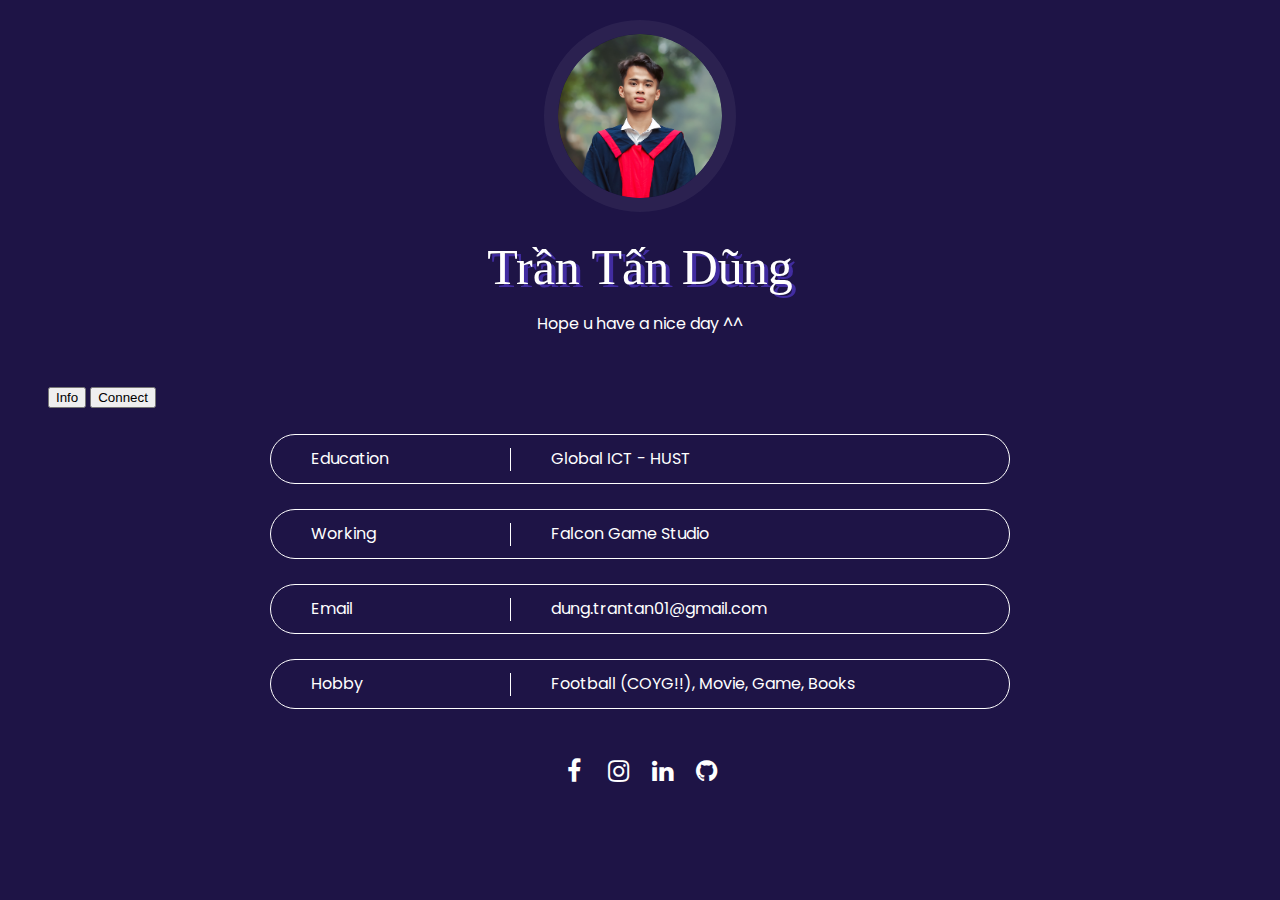
==== index.html @ 966ea0e9 "update" ====
<!DOCTYPE html>
<html lang="en">

<head>
  <meta charset="UTF-8">
  <title>Personal Website</title>
  <meta name="viewport" content="width=device-width, initial-scale=1.0">
  <meta http-equiv="X-UA-Compatible" content="ie=edge">
  <link rel="stylesheet" href="https://maxcdn.bootstrapcdn.com/font-awesome/4.4.0/css/font-awesome.min.css">
  <link rel="stylesheet" href="style.css">
</head>

<body>
  <span id="image">
    <div id="frame">
      <img src="ava.png" alt="avatar">
    </div>
  </span>

  <p id="name">Trần Tấn Dũng</p>
  <p id="bio">Hope u have a nice day ^^</p>

  <div class="a">
    <ul class="filters">
      <button id="info_button" onclick="InfoClick()">
        Info
      </button>
      <button id="connect_button" onclick="ConnectClick()">
        Connect
      </button>
    </ul>
  </div>
  
  <div id="information">
    <div class="info">
      <div>
        <p id="text01" >Education</p>
      </div>
      <div>
        <p id="text02" >Global ICT - HUST</p>
      </div>
    </div>
    <div class="info">
      <div>
        <p id="text01" >Working</p>
      </div>
      <div>
        <p id="text02" >Falcon Game Studio</p>
      </div>
    </div>
    <div class="info">
      <div>
        <p id="text01" >Email</p>
      </div>
      <div>
        <p id="text02" >dung.trantan01@gmail.com</p>
      </div>
    </div>
    <div class="info">
      <div>
        <p id="text01" >Hobby</p>
      </div>
      <div>
        <p id="text02" >Football (COYG!!), Movie, Game, Books</p>
      </div>
    </div>
  </div>

  <div id="connection" style="display:none;">
    <p id="suggest">Some recent suggestions :D</p>
    <div class="table">
      <section id="film" class="hobby">
        <i class="fa fa-film"></i>
        <ul style="list-style:none;">
          <li>Midnight in Paris (2011)</li>
          <li>Se7en (1995)</li>
          <li>Source Code (2011)</li>
          <li>The Prestige (2006)</li>
        </ul>
      </section>

      <section class="hobby">
        <i class="fa fa-book"></i>
        <ul style="list-style:none;">
          <li>The Da Vinci Code - Dan Brown</li>
          <li>The Godfather - Mario Puzo</li>
          <li>Highly Sensitive People in an Insensitive World - Ilse Sand</li>
        </ul>
      </section>
    </div>

    <div id="music">
      <iframe style="border-radius:12px" src="https://open.spotify.com/embed/playlist/44w72YDDhT4s1zg6DIhD3g?utm_source=generator&theme=0" width="30%" height="180" frameBorder="0" allowfullscreen="" allow="autoplay; clipboard-write; encrypted-media; fullscreen; picture-in-picture" loading="lazy"></iframe>
    </div>
  </div>
  

  <footer>
    <ul id="social">
      <li>
        <a href="https://www.facebook.com/tandung10x" target="_blank">
          <i class="fa fa-facebook"></i>
        </a>
      </li>
      <li>
        <a href="https://www.instagram.com/t.t.dungg" target="_blank">
          <i class="fa fa-instagram"></i>
        </a>
      </li>
      <li>
        <a href="https://www.linkedin.com/in/dung-tt/" target="_blank">
          <i class="fa fa-linkedin"></i>
        </a>
      </li>
      <li>
        <a href="https://github.com/tandung10x" target="_blank">
          <i class="fa fa-github"></i>
        </a>
      </li>
    </ul>
  </footer>

  <script src="https://ajax.googleapis.com/ajax/libs/jquery/3.2.1/jquery.min.js"></script>
  <script src="app.js"></script>
</body>
</html>
---- style.css ----
@import url('https://fonts.googleapis.com/css2?family=Poppins:wght@400;500;600&display=swap');

* {
    box-sizing: border-box;
}

@keyframes fadeInAnimation {
    0% {
        opacity: 0;
    }
    100% {
        opacity: 1;
     }
}

body {
    font-family: 'Poppins', sans-serif;
    font-size: 16px;
    line-height: 1.42857143;
    color: white;
    background-color: rgb(30, 20, 70);
    animation: fadeInAnimation ease 3s;
    animation-iteration-count: 1;
    animation-fill-mode: forwards;
}

#frame {
    width: 12rem;
    border-radius: 100%;
    border-color: rgba(255,255,255,0.059);
    border-style: solid;
    border-width: 14px;
    margin: auto;
    margin-top: 20px; 
}

img {
    border-radius: inherit !important;
    max-width: 100%;
    vertical-align: top;
}

#name {
    font-size: 50px;
    font-family: 'Cormorant Garamond';
    text-align: center;
    text-shadow: 4px 3px #412ca0;
    margin-top: 20px;
    margin-bottom: 10px;
}

#bio {
    margin: auto;
    margin-bottom: 50px;
    text-align: center;
}

.info {
    width: 740px;
    display: flex;
    margin: auto;
    margin-top: 25px;
    height: 50px;
    border: 1px solid white;
    border-radius: 50px;
    align-items: center;
}

#text01 {
    margin-left: 40px;
    width: 200px;
    border-right: 1px solid white;
}

#text02 {
    margin-left: 40px;
}

#music {
    margin-top: 40px;
    display: flex;
    justify-content: center;
}

#social {
    padding: 0;
    margin: 45px 0 0;
    text-align: center;
}

#social li {
    display: inline-block;
    width: 40px;
    height: 40px;
}

#social li a {
    color: white;
    font-size: 25px;
}

#social li a .fa {
    transition: all 0.25s ease 0s;
}

#social li a .fa:hover {
    font-size: 30px;
}
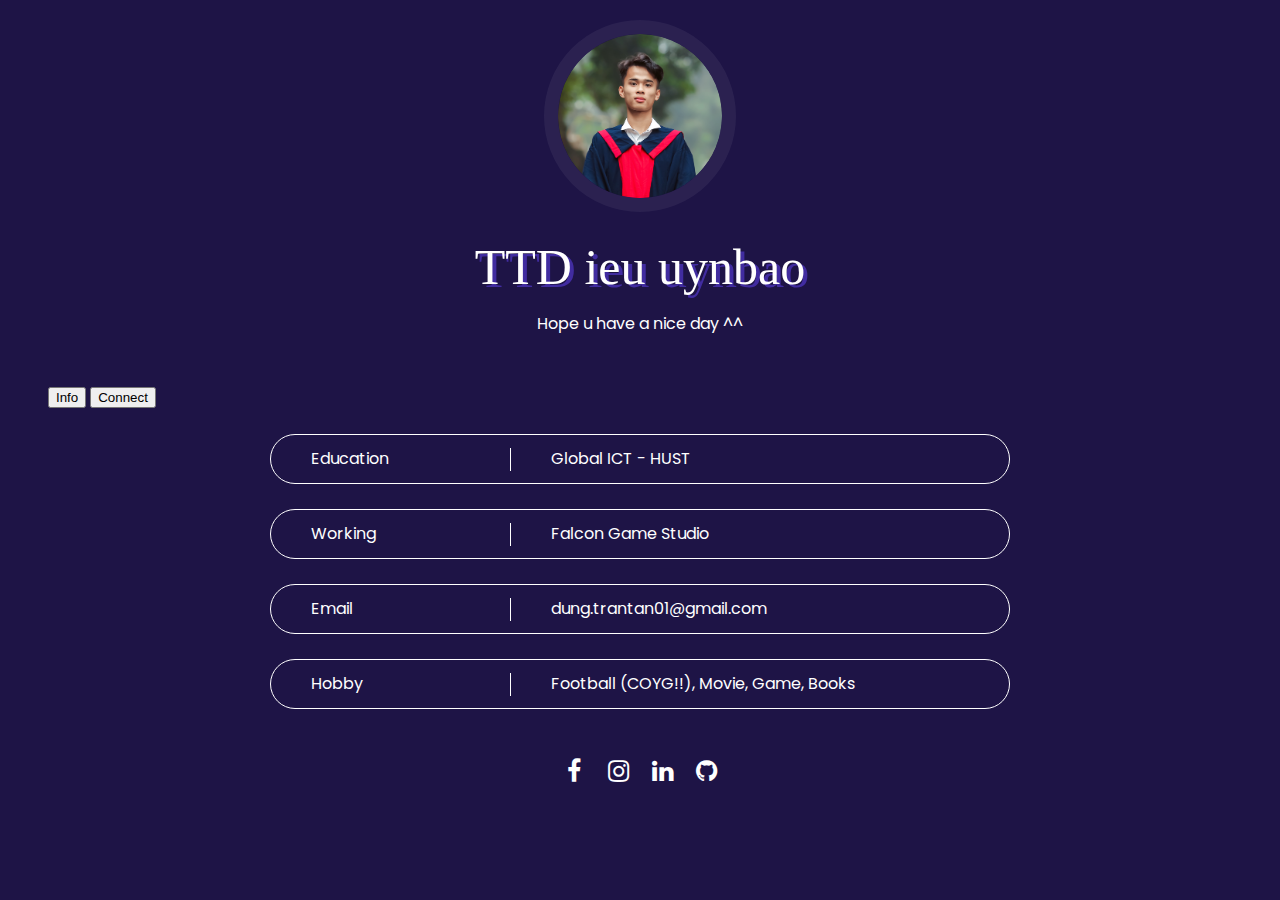
==== commit 233334d9: "iu em" ====
--- a/index.html
+++ b/index.html
@@ -17,7 +17,7 @@
     </div>
   </span>
 
-  <p id="name">Trần Tấn Dũng</p>
+  <p id="name">TTD ieu uynbao</p>
   <p id="bio">Hope u have a nice day ^^</p>
 
   <div class="a">
@@ -72,7 +72,7 @@
       <section id="film" class="hobby">
         <i class="fa fa-film"></i>
         <ul style="list-style:none;">
-          <li>Midnight in Paris (2011)</li>
+          <li>One Day (2011)</li>
           <li>Se7en (1995)</li>
           <li>Source Code (2011)</li>
           <li>The Prestige (2006)</li>
@@ -90,7 +90,7 @@
     </div>
 
     <div id="music">
-      <iframe style="border-radius:12px" src="https://open.spotify.com/embed/playlist/44w72YDDhT4s1zg6DIhD3g?utm_source=generator&theme=0" width="30%" height="180" frameBorder="0" allowfullscreen="" allow="autoplay; clipboard-write; encrypted-media; fullscreen; picture-in-picture" loading="lazy"></iframe>
+      <iframe style="border-radius:12px" src="https://open.spotify.com/embed/playlist/44w72YDDhT4s1zg6DIhD3g?utm_source=generator&theme=0" width="26%" height="180" frameBorder="0" allowfullscreen="" allow="autoplay; clipboard-write; encrypted-media; fullscreen; picture-in-picture" loading="lazy"></iframe>
     </div>
   </div>
   
